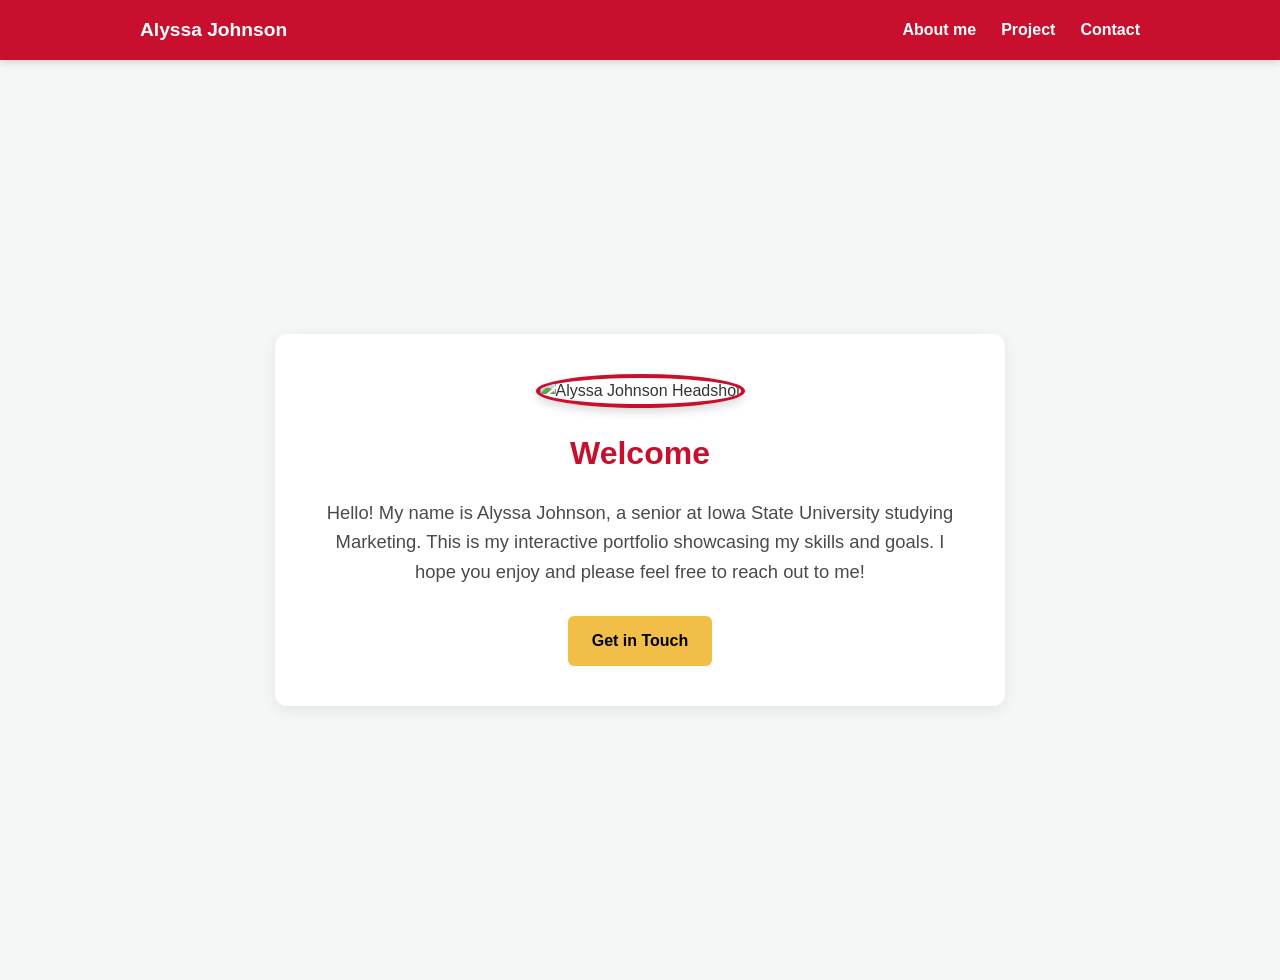
==== index.html @ 8a09bf7a "Update profile image source path" ====
<!DOCTYPE html>
<html lang="en">
<head>
    <meta charset="UTF-8">
    <meta name="viewport" content="width=device-width, initial-scale=1.0">
    <title>Alyssa Johnson | Interactive Portfolio</title>
    <style>
        body {
            font-family: 'Segoe UI', Tahoma, Geneva, Verdana, sans-serif;
            line-height: 1.6;
            margin: 0;
            padding: 0;
            background-color: #f4f7f6;
            color: #333;
        }

        /* --- Global Navigation Bar Styles --- */
        .navbar {
            background-color: #c8102e; /* Iowa State Cardinal Red */
            position: sticky;
            top: 0;
            width: 100%;
            box-shadow: 0 2px 8px rgba(0,0,0,0.15);
            z-index: 1000;
        }
        .nav-container {
            max-width: 1000px;
            margin: 0 auto;
            display: flex;
            justify-content: space-between;
            align-items: center;
            padding: 0 20px;
            height: 60px;
        }
        .nav-brand {
            color: #ffffff;
            font-weight: bold;
            font-size: 1.2rem;
            text-decoration: none;
        }
        .nav-links {
            list-style: none;
            display: flex;
            margin: 0;
            padding: 0;
            gap: 25px;
        }
        .nav-links a {
            color: #ffffff;
            text-decoration: none;
            font-weight: 600;
            transition: color 0.2s ease;
        }
        .nav-links a:hover {
            color: #F1BE48; /* Iowa State Gold */
        }

        /* --- Page Layout Styles --- */
        .page-content {
            display: flex;
            justify-content: center;
            align-items: center;
            min-height: calc(100vh - 60px);
            padding: 40px 20px;
        }
        .container {
            max-width: 650px;
            background: #ffffff;
            padding: 40px;
            border-radius: 12px;
            box-shadow: 0 4px 15px rgba(0,0,0,0.08);
            text-align: center;
        }
        
        /* --- Headshot Profile Image Styling --- */
        .profile-img {
            width: 170px;
            height: 170px;
            border-radius: 50%;
            object-fit: cover;
            object-position: top center;
            border: 4px solid #c8102e; /* Iowa State Red border */
            box-shadow: 0 4px 10px rgba(0,0,0,0.15);
            margin-bottom: 20px;
        }

        h1 {
            color: #c8102e;
            margin-bottom: 10px;
            margin-top: 0;
        }
        p.intro {
            font-size: 1.15rem;
            color: #4a4a4a;
            margin-bottom: 30px;
        }
        .btn {
            display: inline-block;
            background-color: #F1BE48;
            color: #000;
            padding: 12px 24px;
            text-decoration: none;
            border-radius: 6px;
            font-weight: bold;
            transition: background-color 0.2s ease;
        }
        .btn:hover {
            background-color: #d9a738;
        }
    </style>

    <script src="nav.js" defer></script>
</head>
<body>

    <main class="page-content">
        <div class="container">
            <!-- Profile Picture Embed -->
            <img src="images/profile.jpg" alt="Alyssa Johnson Headshot" class="profile-img">
            
            <h1>Welcome</h1>
            <p class="intro">
                Hello! My name is Alyssa Johnson, a senior at Iowa State University studying Marketing. 
                This is my interactive portfolio showcasing my skills and goals. I hope you enjoy and 
                please feel free to reach out to me!
            </p>
            <a href="contact.html" class="btn">Get in Touch</a>
        </div>
    </main>

</body>
</html>
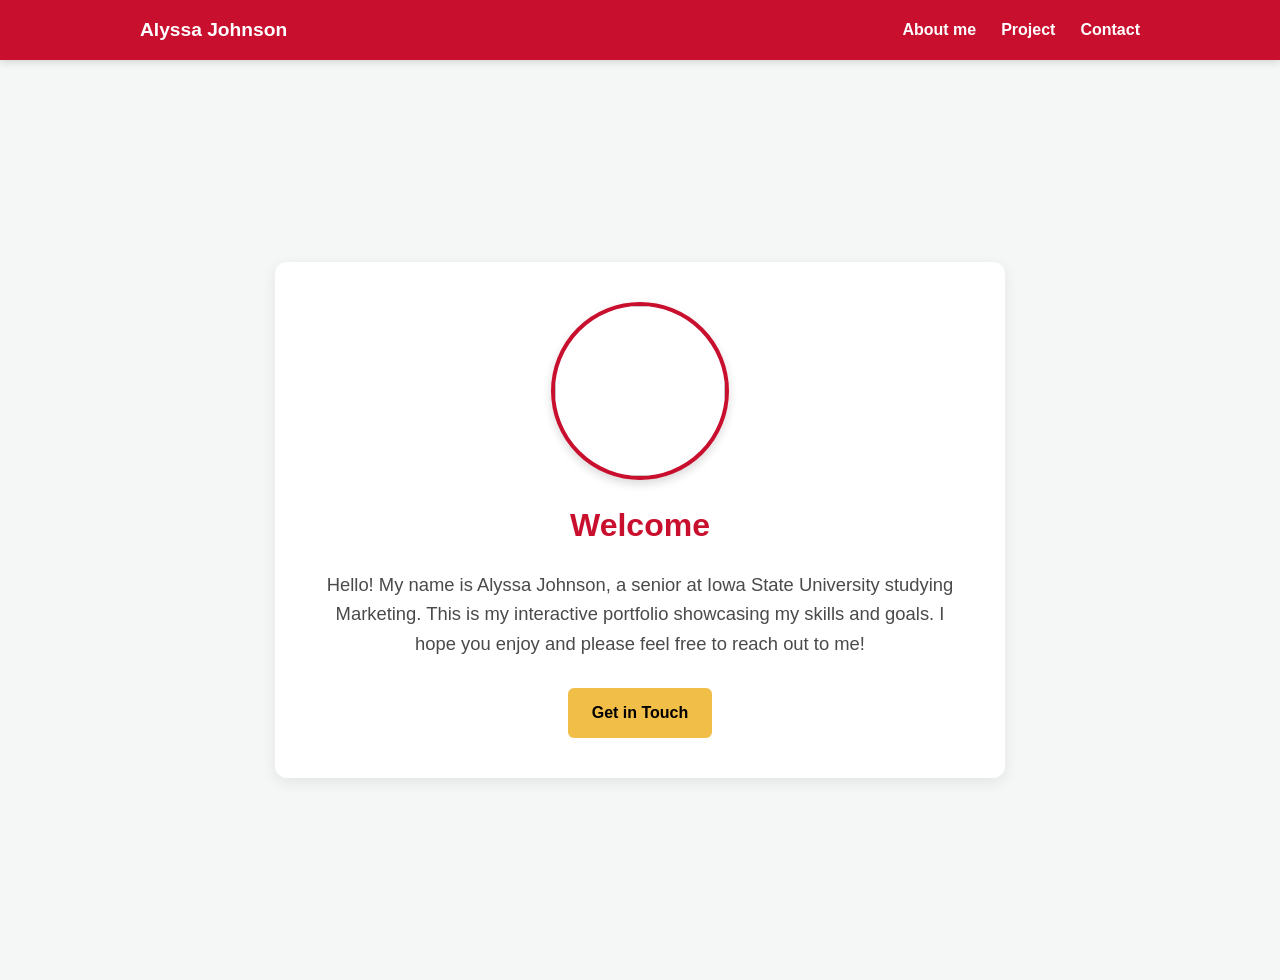
==== commit 6d221409: "Update profile image in index.html Removed alt text from profile image." ====
--- a/index.html
+++ b/index.html
@@ -116,7 +116,7 @@
     <main class="page-content">
         <div class="container">
             <!-- Profile Picture Embed -->
-            <img src="images/profile.jpg" alt="Alyssa Johnson Headshot" class="profile-img">
+            <img src="images/profile.jpg" class="profile-img">
             
             <h1>Welcome</h1>
             <p class="intro">
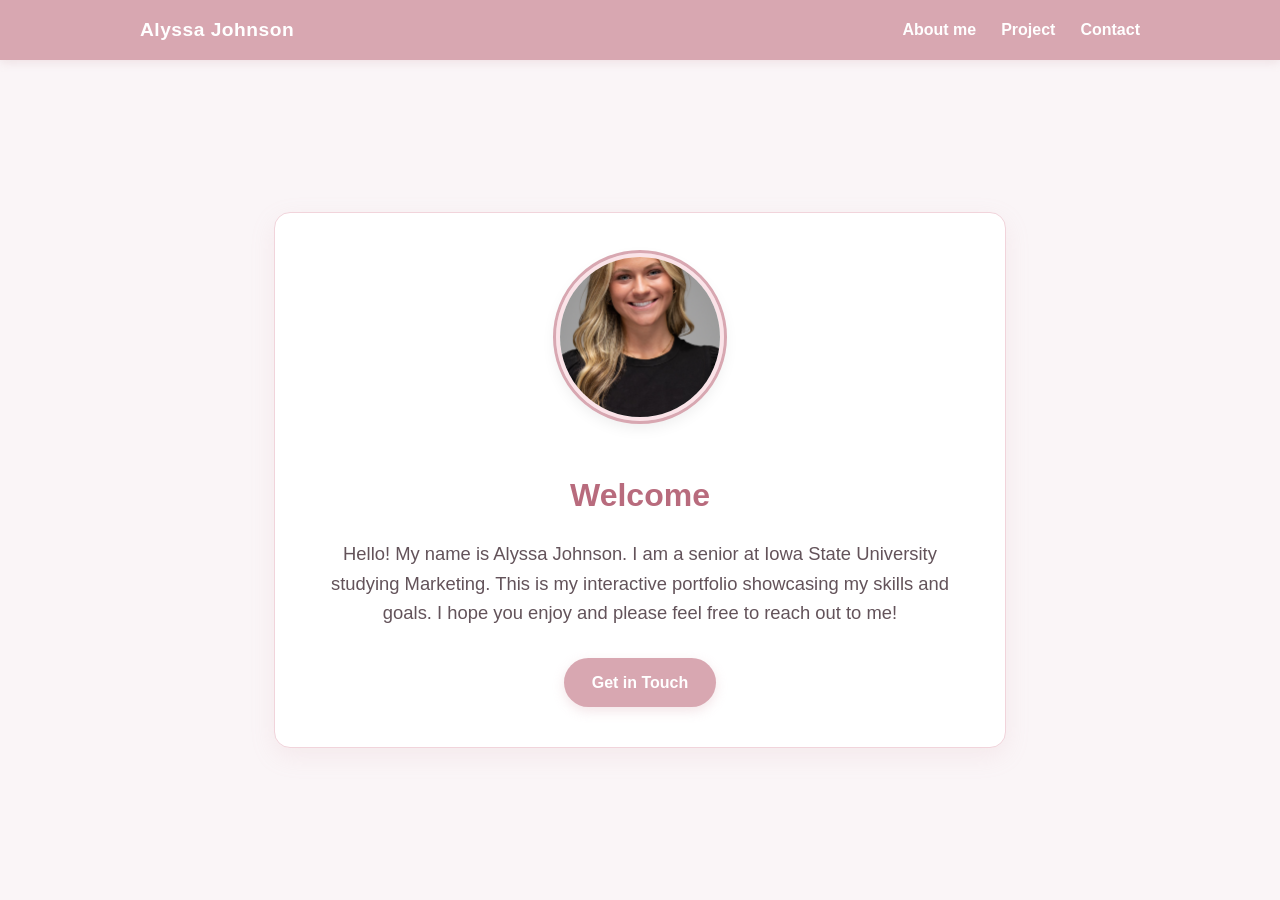
==== commit 6f9a9080: "Refactor styles and update profile section Updated styles for improved aesthetics and readability, i" ====
--- a/index.html
+++ b/index.html
@@ -10,17 +10,17 @@
             line-height: 1.6;
             margin: 0;
             padding: 0;
-            background-color: #f4f7f6;
-            color: #333;
+            background-color: #faf5f7; /* Very soft cream/pink background */
+            color: #4a3e43; /* Soft dark mauve for easy reading */
         }
 
         /* --- Global Navigation Bar Styles --- */
         .navbar {
-            background-color: #c8102e; /* Iowa State Cardinal Red */
+            background-color: #d8a7b1; /* Dusty aesthetic rose */
             position: sticky;
             top: 0;
             width: 100%;
-            box-shadow: 0 2px 8px rgba(0,0,0,0.15);
+            box-shadow: 0 2px 10px rgba(184, 137, 147, 0.2);
             z-index: 1000;
         }
         .nav-container {
@@ -34,9 +34,10 @@
         }
         .nav-brand {
             color: #ffffff;
-            font-weight: bold;
+            font-weight: 700;
             font-size: 1.2rem;
             text-decoration: none;
+            letter-spacing: 0.5px;
         }
         .nav-links {
             list-style: none;
@@ -52,60 +53,61 @@
             transition: color 0.2s ease;
         }
         .nav-links a:hover {
-            color: #F1BE48; /* Iowa State Gold */
+            color: #fbe3e8; /* Soft blush highlight on hover */
         }
 
-        /* --- Page Layout Styles --- */
+        /* --- Page Layout & Component Styles --- */
         .page-content {
             display: flex;
             justify-content: center;
             align-items: center;
             min-height: calc(100vh - 60px);
-            padding: 40px 20px;
         }
         .container {
             max-width: 650px;
             background: #ffffff;
             padding: 40px;
-            border-radius: 12px;
-            box-shadow: 0 4px 15px rgba(0,0,0,0.08);
+            border-radius: 16px;
+            box-shadow: 0 8px 25px rgba(216, 167, 177, 0.15);
             text-align: center;
+            margin: 20px;
+            border: 1px solid #f1d4db;
         }
-        
-        /* --- Headshot Profile Image Styling --- */
         .profile-img {
-            width: 170px;
-            height: 170px;
+            width: 160px;
+            height: 160px;
             border-radius: 50%;
             object-fit: cover;
-            object-position: top center;
-            border: 4px solid #c8102e; /* Iowa State Red border */
-            box-shadow: 0 4px 10px rgba(0,0,0,0.15);
+            border: 4px solid #fbe3e8;
+            outline: 3px solid #d8a7b1;
             margin-bottom: 20px;
+            box-shadow: 0 6px 15px rgba(0, 0, 0, 0.08);
         }
-
         h1 {
-            color: #c8102e;
+            color: #b86b7d; /* Deep rose title */
             margin-bottom: 10px;
-            margin-top: 0;
+            font-weight: 700;
         }
         p.intro {
             font-size: 1.15rem;
-            color: #4a4a4a;
+            color: #63535a;
             margin-bottom: 30px;
         }
         .btn {
             display: inline-block;
-            background-color: #F1BE48;
-            color: #000;
-            padding: 12px 24px;
+            background-color: #d8a7b1; /* Dusty rose button */
+            color: #ffffff;
+            padding: 12px 28px;
             text-decoration: none;
-            border-radius: 6px;
-            font-weight: bold;
-            transition: background-color 0.2s ease;
+            border-radius: 30px; /* Rounded pill style */
+            font-weight: 600;
+            transition: all 0.2s ease;
+            box-shadow: 0 4px 12px rgba(216, 167, 177, 0.3);
         }
         .btn:hover {
-            background-color: #d9a738;
+            background-color: #b86b7d;
+            transform: translateY(-2px);
+            box-shadow: 0 6px 16px rgba(184, 107, 125, 0.35);
         }
     </style>
 
@@ -115,16 +117,16 @@
 
     <main class="page-content">
         <div class="container">
-            <!-- Profile Picture Embed -->
-            <img src="images/profile.jpg" class="profile-img">
-            
+            <!-- Profile Picture -->
+            <img src="profile.jpg" alt="Alyssa Johnson Headshot" class="profile-img">
+
             <h1>Welcome</h1>
             <p class="intro">
-                Hello! My name is Alyssa Johnson, a senior at Iowa State University studying Marketing. 
+                Hello! My name is Alyssa Johnson. I am a senior at Iowa State University studying Marketing. 
                 This is my interactive portfolio showcasing my skills and goals. I hope you enjoy and 
                 please feel free to reach out to me!
             </p>
-            <a href="contact.html" class="btn">Get in Touch</a>
+            <a href="mailto:your-email@iastate.edu" class="btn">Get in Touch</a>
         </div>
     </main>
 
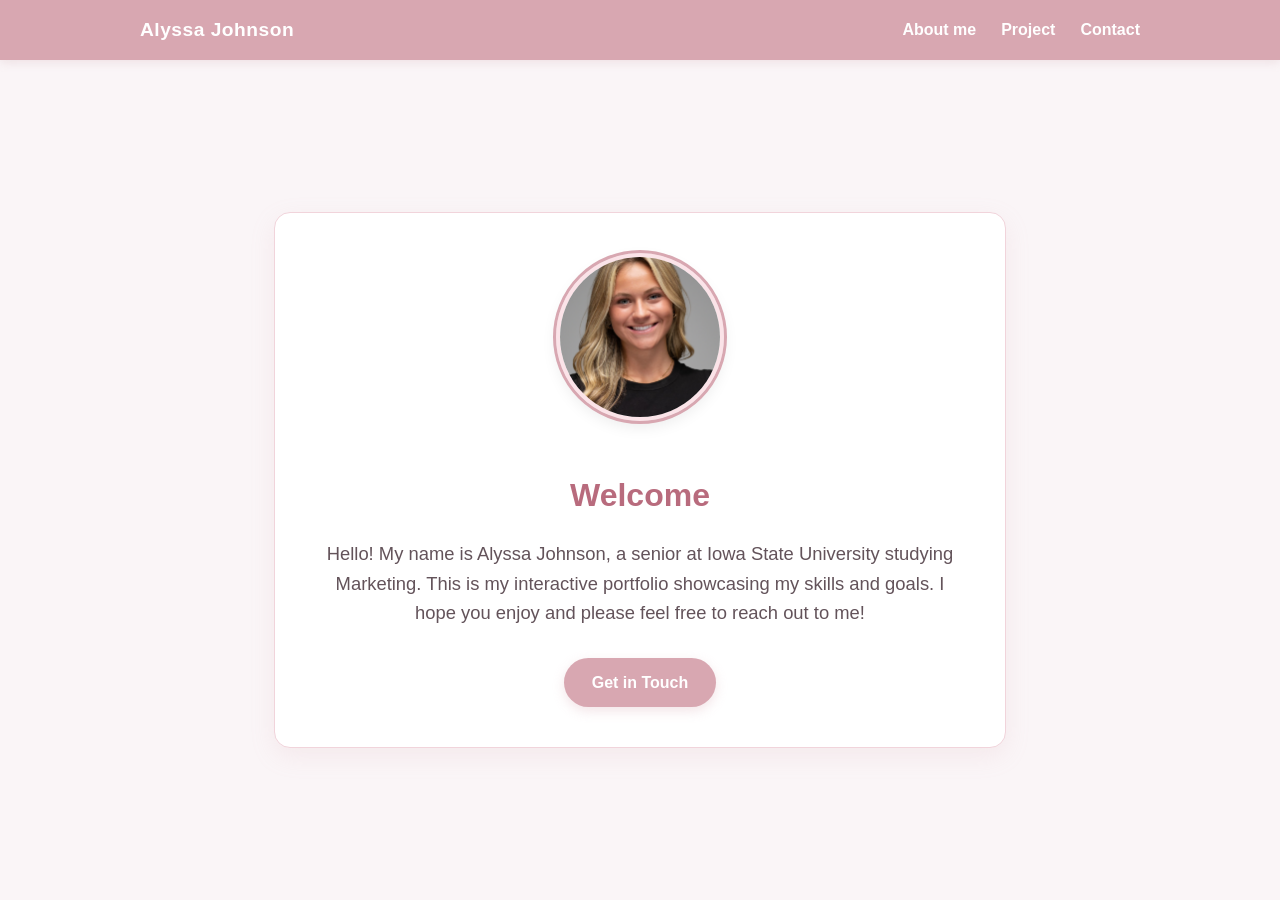
==== commit 71ec21e2: "Update profile information and image positioning" ====
--- a/index.html
+++ b/index.html
@@ -78,6 +78,8 @@
             height: 160px;
             border-radius: 50%;
             object-fit: cover;
+            /* Adjust object-position to shift the focal point down and bring more face into view */
+            object-position: center 20%; 
             border: 4px solid #fbe3e8;
             outline: 3px solid #d8a7b1;
             margin-bottom: 20px;
@@ -122,11 +124,11 @@
 
             <h1>Welcome</h1>
             <p class="intro">
-                Hello! My name is Alyssa Johnson. I am a senior at Iowa State University studying Marketing. 
+                Hello! My name is Alyssa Johnson, a senior at Iowa State University studying Marketing. 
                 This is my interactive portfolio showcasing my skills and goals. I hope you enjoy and 
                 please feel free to reach out to me!
             </p>
-            <a href="mailto:your-email@iastate.edu" class="btn">Get in Touch</a>
+            <a href="mailto:alyssajj@iastate.edu" class="btn">Get in Touch</a>
         </div>
     </main>
 
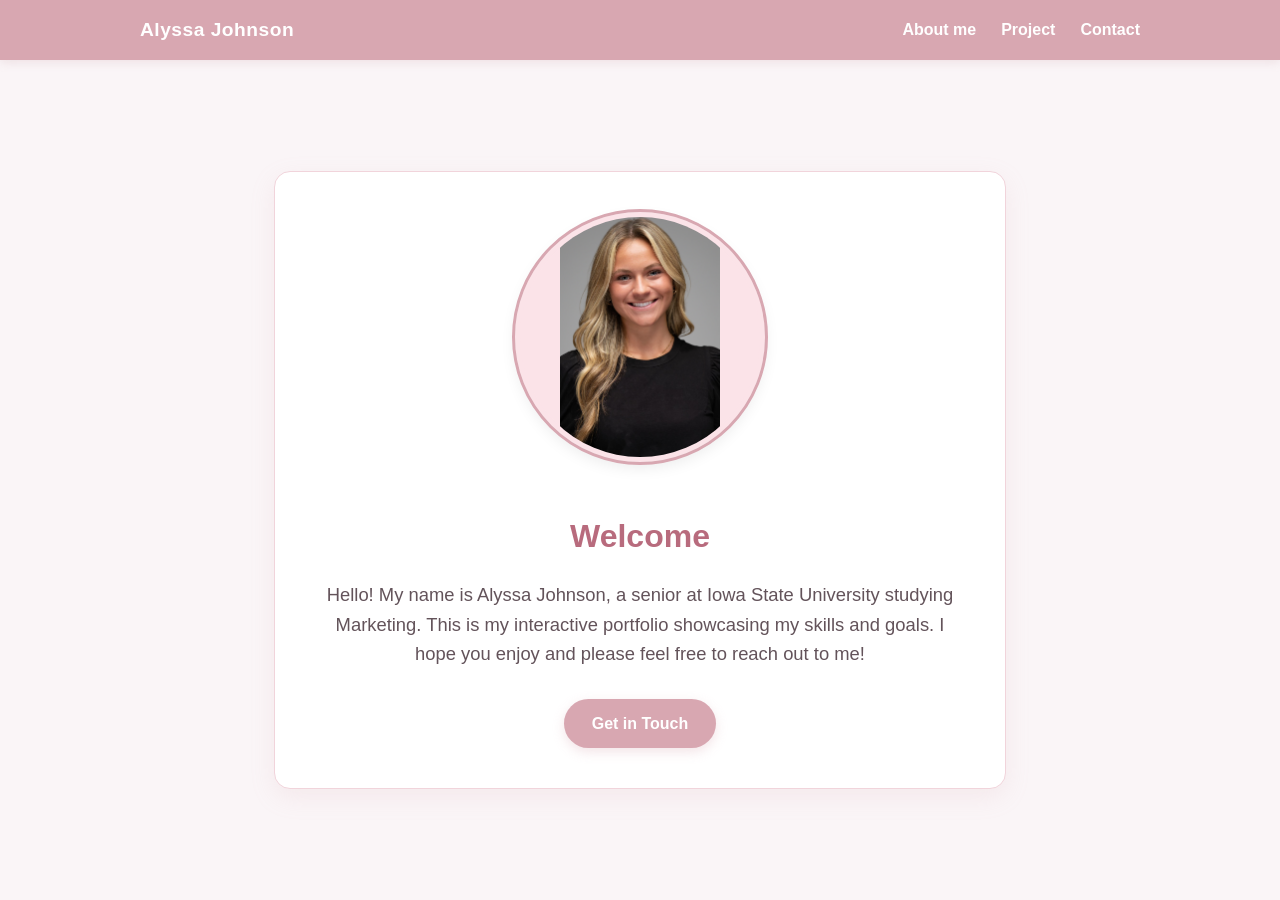
==== commit df82ccdf: "Enhance profile image styling and dimensions Updated profile image styles to increase size and adjus" ====
--- a/index.html
+++ b/index.html
@@ -73,18 +73,24 @@
             margin: 20px;
             border: 1px solid #f1d4db;
         }
-        .profile-img {
-            width: 160px;
-            height: 160px;
-            border-radius: 50%;
-            object-fit: cover;
-            /* Adjust object-position to shift the focal point down and bring more face into view */
-            object-position: center 20%; 
-            border: 4px solid #fbe3e8;
-            outline: 3px solid #d8a7b1;
-            margin-bottom: 20px;
-            box-shadow: 0 6px 15px rgba(0, 0, 0, 0.08);
-        }
+           .profile-img {
+    /* Increased diameter of the circle frame */
+    width: 240px;
+    height: 240px;
+    
+    border-radius: 50%;
+    
+    /* Keeps the entire photo inside the frame without cropping top/bottom edges */
+    object-fit: contain; 
+    
+    /* Soft blush background to fill any outer edges seamlessly */
+    background-color: #fbe3e8; 
+    
+    border: 5px solid #fbe3e8;
+    outline: 3px solid #d8a7b1;
+    margin-bottom: 20px;
+    box-shadow: 0 6px 15px rgba(0, 0, 0, 0.08);
+}
         h1 {
             color: #b86b7d; /* Deep rose title */
             margin-bottom: 10px;
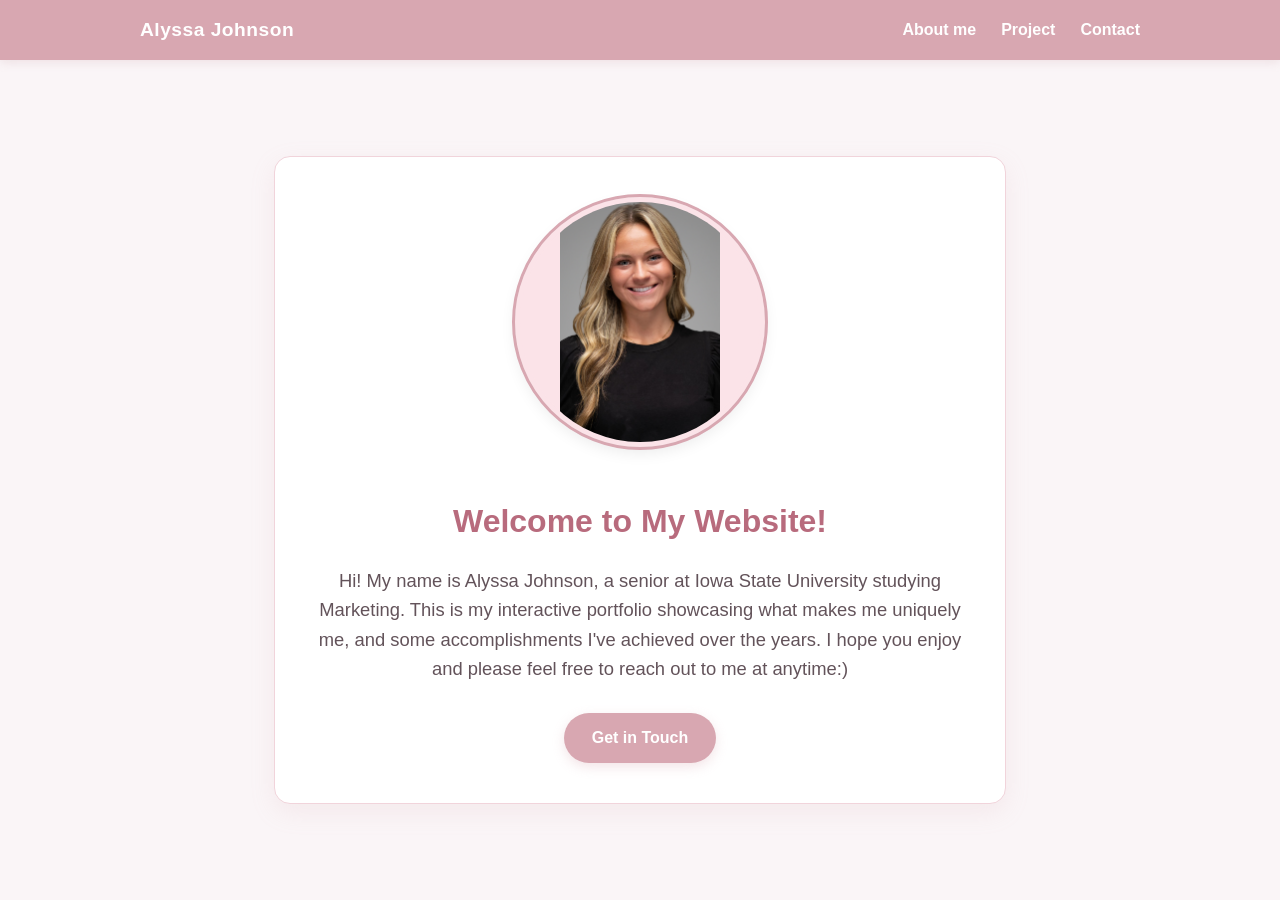
==== commit 426e3947: "Revise welcome message and intro in index.html Updated the welcome message and introduction text to " ====
--- a/index.html
+++ b/index.html
@@ -128,11 +128,11 @@
             <!-- Profile Picture -->
             <img src="profile.jpg" alt="Alyssa Johnson Headshot" class="profile-img">
 
-            <h1>Welcome</h1>
+            <h1>Welcome to My Website!</h1>
             <p class="intro">
-                Hello! My name is Alyssa Johnson, a senior at Iowa State University studying Marketing. 
-                This is my interactive portfolio showcasing my skills and goals. I hope you enjoy and 
-                please feel free to reach out to me!
+                Hi! My name is Alyssa Johnson, a senior at Iowa State University studying Marketing. 
+                This is my interactive portfolio showcasing what makes me uniquely me, and some accomplishments I've achieved over the years. I hope you enjoy and 
+                please feel free to reach out to me at anytime:)
             </p>
             <a href="mailto:alyssajj@iastate.edu" class="btn">Get in Touch</a>
         </div>
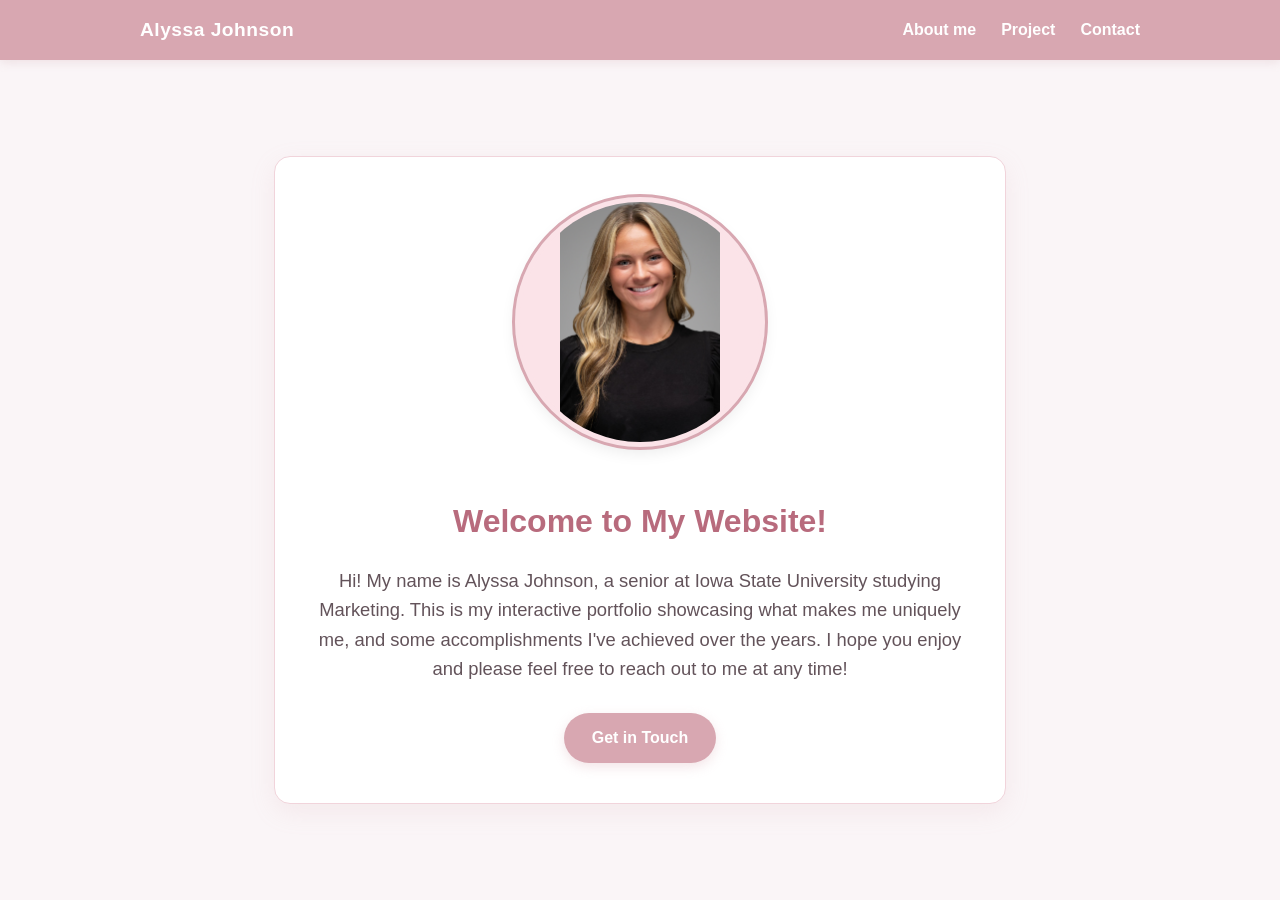
==== commit c7c364b6: "Correct typo in contact message" ====
--- a/index.html
+++ b/index.html
@@ -132,7 +132,7 @@
             <p class="intro">
                 Hi! My name is Alyssa Johnson, a senior at Iowa State University studying Marketing. 
                 This is my interactive portfolio showcasing what makes me uniquely me, and some accomplishments I've achieved over the years. I hope you enjoy and 
-                please feel free to reach out to me at anytime:)
+                please feel free to reach out to me at any time!
             </p>
             <a href="mailto:alyssajj@iastate.edu" class="btn">Get in Touch</a>
         </div>
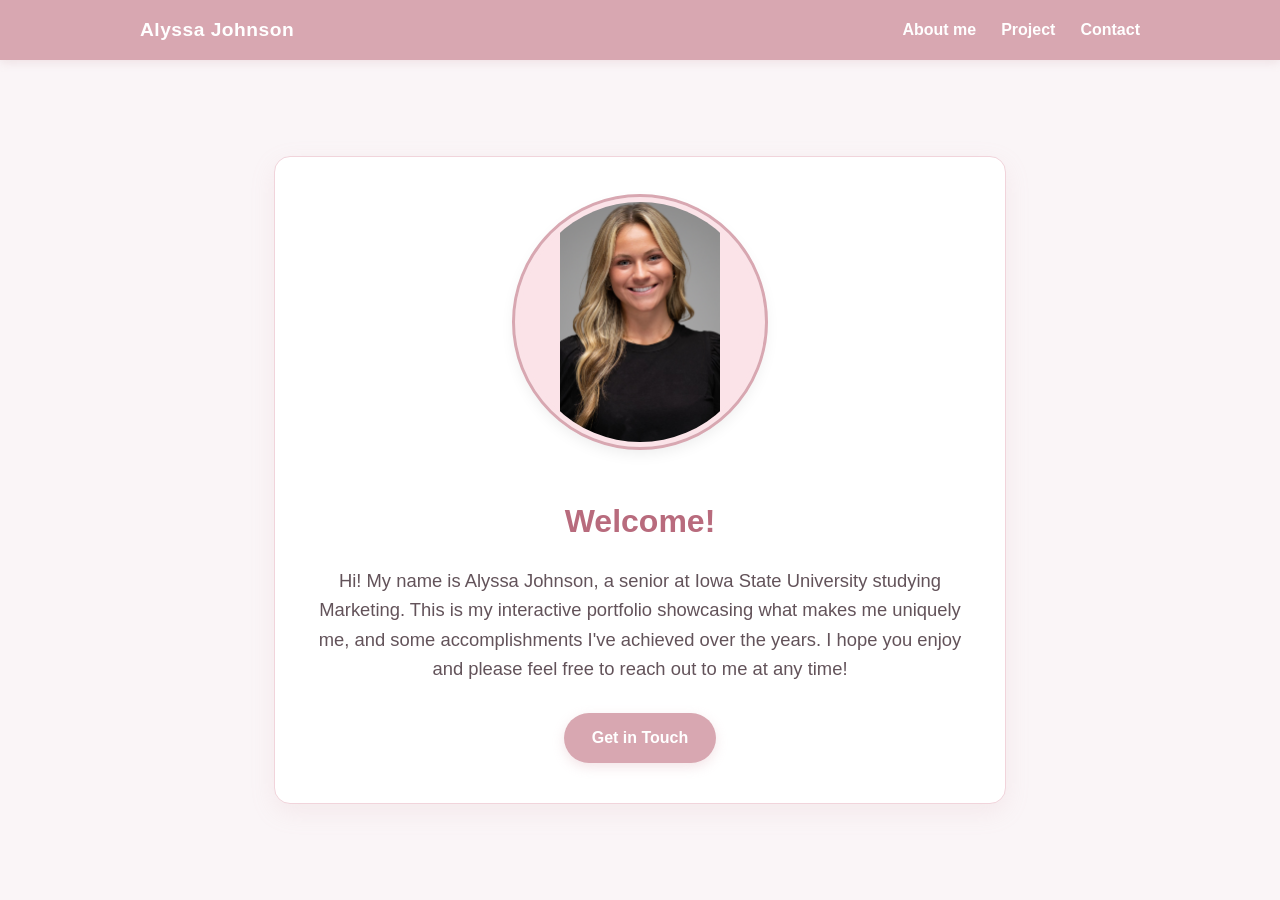
==== commit 830b0a14: "Change welcome message in index.html" ====
--- a/index.html
+++ b/index.html
@@ -128,7 +128,7 @@
             <!-- Profile Picture -->
             <img src="profile.jpg" alt="Alyssa Johnson Headshot" class="profile-img">
 
-            <h1>Welcome to My Website!</h1>
+            <h1>Welcome!</h1>
             <p class="intro">
                 Hi! My name is Alyssa Johnson, a senior at Iowa State University studying Marketing. 
                 This is my interactive portfolio showcasing what makes me uniquely me, and some accomplishments I've achieved over the years. I hope you enjoy and 
